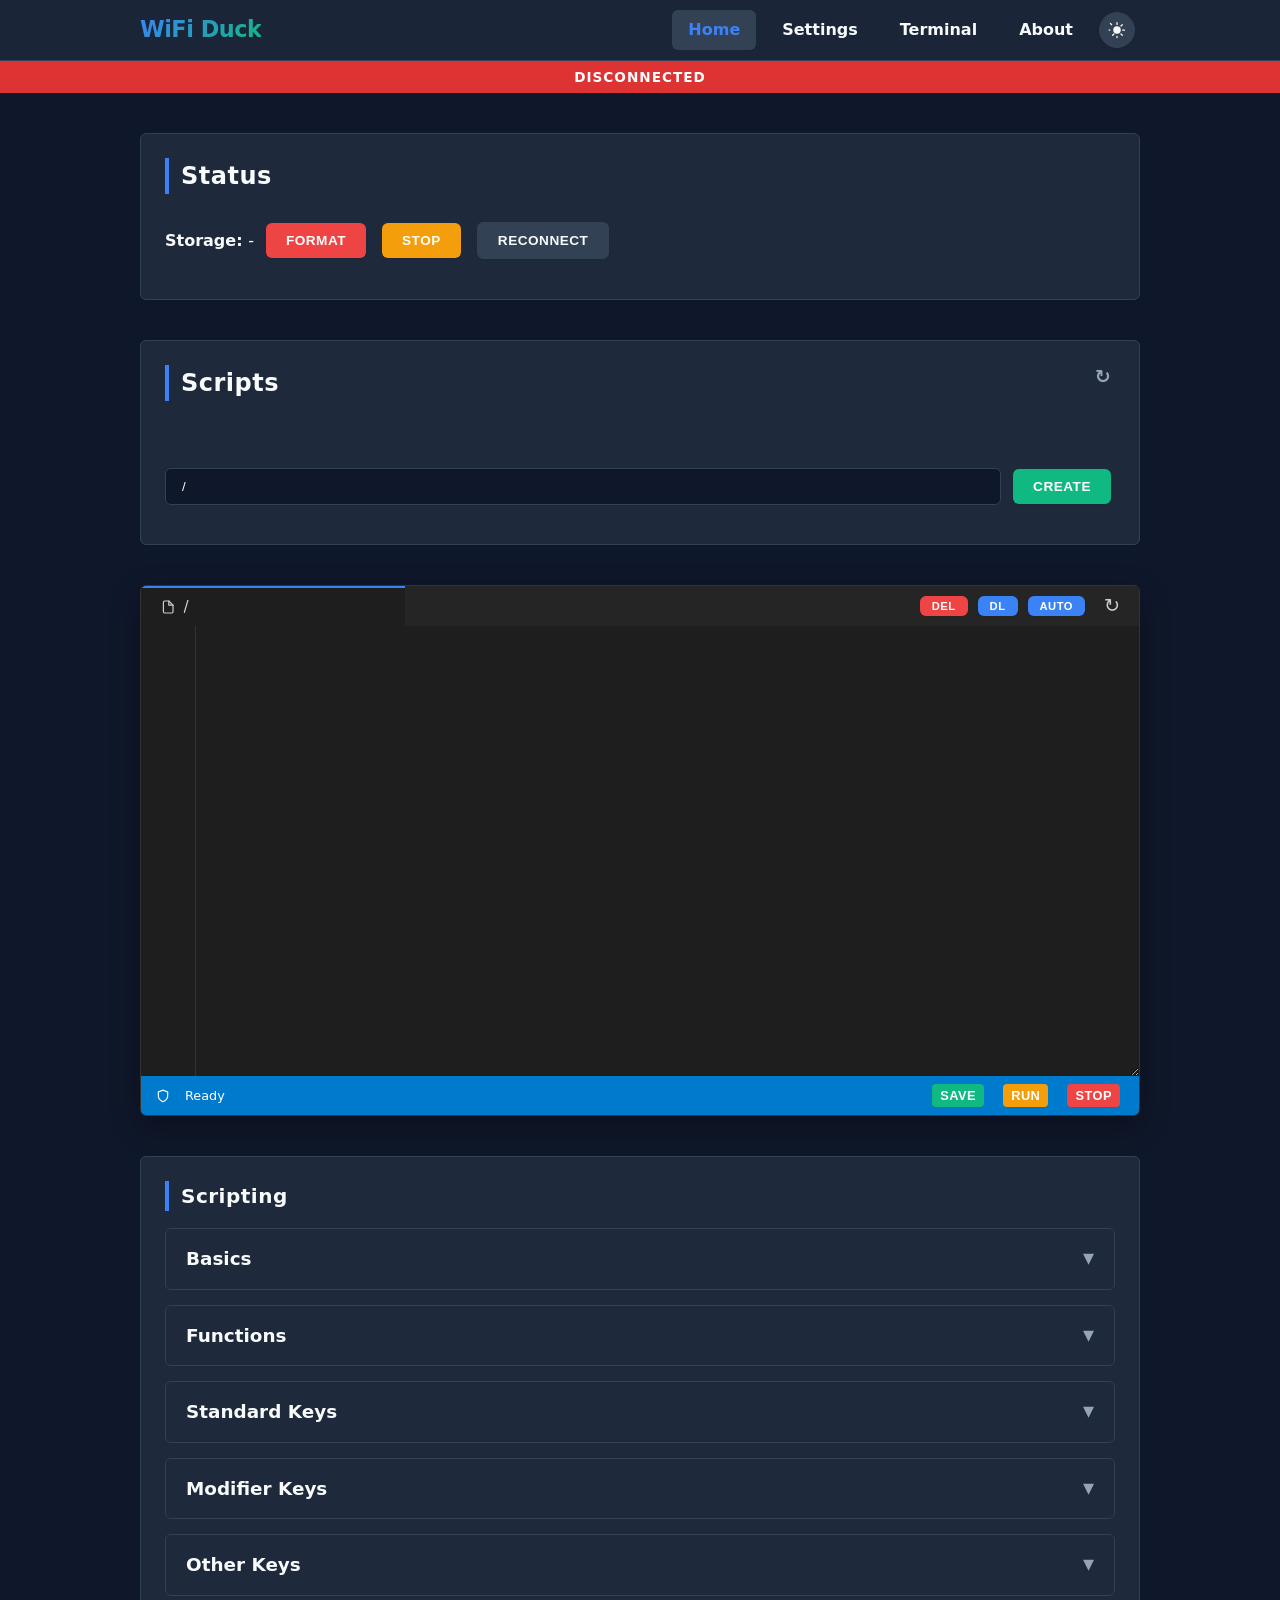
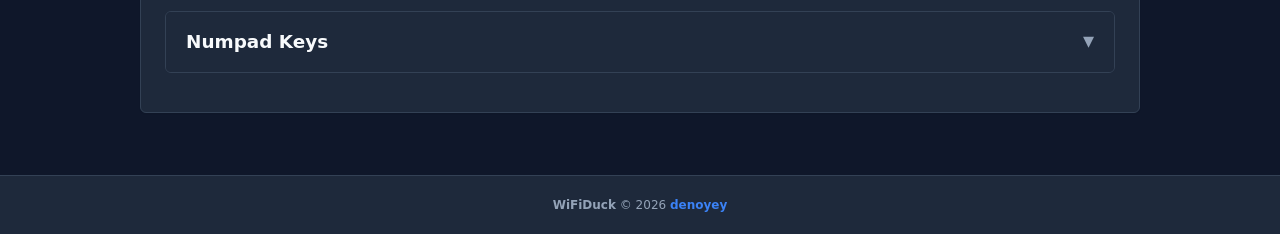
==== web/index.html @ fa15bf4c "first commi" ====
<!DOCTYPE html>
<html>
    <head>
        <meta charset="UTF-8">
        <meta name="viewport" content="width=device-width, initial-scale=0.8, minimal-ui">
        <meta name="theme-color" content="#36393E">

        <meta name="description" content="WiFi Duck">
        <title>WiFi Duck</title>

        <link rel="stylesheet" type="text/css" href="style.css">
        <script src="script.js"></script>
        <script src="index.js"></script>
    </head>
    <body>
        <main>
            <section>
                <h1>Status</h1>
                <div class="row">
                    <p>
                        <b>Storage:
                        </b>
                        <span id="freeMemory">-</span>
                    </p>
                    <button class="danger" id="format">format</button>
                    <button class="warn" id="stop">stop</button>
                    <button class="white" id="reconnect">reconnect</button>
                </div>
            </section>
            <section>
                <h1>Scripts
                    <a class="reload" id="scriptsReload">&#x21bb;</a>
                </h1>
                <div class="table-wrapper">
                    <table class="table" id="scriptTable"></table>
                </div>
                <div class="row">
                    <input placeholder="Filename /<name>" type="text" class="smooth" value="/" id="newFile"/>
                    <button class="success" onclick="app.createFile(app.getNewFilename())">create</button>
                </div>
            </section>
            <section class="editor-section">
                <div class="vscode-window">
                    <div class="vscode-tabs">
                        <div class="vscode-tab active">
                            <svg width="16" height="16" viewbox="0 0 24 24" fill="none" stroke="currentColor" stroke-width="2" stroke-linecap="round" stroke-linejoin="round">
                                <path d="M13 2H6a2 2 0 0 0-2 2v16a2 2 0 0 0 2 2h12a2 2 0 0 0 2-2V9z"></path>
                                <polyline points="13 2 13 9 20 9"></polyline>
                            </svg>
                            <input placeholder="/<name>" type="text" class="vscode-filename" value="/" id="editorFile">
                        </div>
                        <div class="vscode-toolbar">
                            <button class="pill-btn danger" id="editorDelete" title="Delete">Del</button>
                            <button class="pill-btn primary" id="editorDownload" title="Download">DL</button>
                            <button class="pill-btn primary" id="editorAutorun" title="Autorun">Auto</button>
                            <a class="reload" id="editorReload" title="Reload">&#x21bb;</a>
                        </div>
                    </div>
                    <div class="vscode-editor-container">
                        <div class="vscode-gutter"></div>
                        <textarea id="editor" spellcheck="false"></textarea>
                    </div>
                    <div class="vscode-statusbar">
                        <div class="statusbar-left">
                            <svg width="14" height="14" viewbox="0 0 24 24" fill="none" stroke="currentColor" stroke-width="2">
                                <path d="M12 22s8-4 8-10V5l-8-3-8 3v7c0 6 8 10 8 10z"></path>
                            </svg>
                            <span id="editorinfo">Ready</span>
                        </div>
                        <div class="statusbar-right">
                            <button class="vscode-btn success" id="editorSave">Save</button>
                            <button class="vscode-btn warn" id="editorRun">Run</button>
                            <button class="vscode-btn danger" id="editorStop">Stop</button>
                        </div>
                    </div>
                </div>
            </section>
            <section
                class="card">
                <!--<h1>Documentation</h1>-->
                <h2>Scripting</h2>
                <details class="doc-accordion">
                    <summary>Basics</summary>
                    <div class="doc-content">
                        <p>
                            Keys are separated by a single space.<br>
                            Everything written in a single line gets pressed and released at the same time.<br>
                            To write text, use the STRING function.
                        </p>
                        <div class="table-wrapper">
                            <table>
                                <thead>
                                    <tr>
                                        <th>Example</th>
                                        <th>Explanation</th>
                                    </tr>
                                </thead>
                                <tbody>
                                    <tr>
                                        <td>WINDOWS
                                            <br>
                                            r
                                        </td>
                                        <td>Type the Windows key and then the r key</td>
                                    </tr>
                                    <tr>
                                        <td>WINDOWS r</td>
                                        <td>Press the Windows key and the r key simultaneously</td>
                                    </tr>
                                    <tr>
                                        <td>STRING WINDOWS r</td>
                                        <td>Write WINDOWS r</td>
                                    </tr>
                                </tbody>
                            </table>
                        </div>
                    </div>
                </details>
                <details class="doc-accordion">
                    <summary>Functions</summary>
                    <div class="doc-content">
                        <div class="table-wrapper">
                            <table id="ducky-functions-table">
                                <thead>
                                    <tr>
                                        <th>Command</th>
                                        <th>Example</th>
                                        <th>Description</th>
                                    </tr>
                                </thead>
                                <tbody>
                                    <tr>
                                        <td>
                                            <code>REM</code>
                                        </td>
                                        <td>
                                            <code>REM Hello World!</code>
                                        </td>
                                        <td>Comment</td>
                                    </tr>
                                    <tr>
                                        <td>
                                            <code>DEFAULTDELAY</code>
                                            or
                                            <code>DEFAULT_DELAY</code>
                                        </td>
                                        <td>
                                            <code>DEFAULTDELAY 200</code>
                                        </td>
                                        <td>Time in ms between every command</td>
                                    </tr>
                                    <tr>
                                        <td>
                                            <code>DELAY</code>
                                        </td>
                                        <td>
                                            <code>DELAY 1000</code>
                                        </td>
                                        <td>Delay in ms</td>
                                    </tr>
                                    <tr>
                                        <td>
                                            <code>STRING</code>
                                        </td>
                                        <td>
                                            <code>STRING Hello World!</code>
                                        </td>
                                        <td>Types the following string</td>
                                    </tr>
                                    <tr>
                                        <td>
                                            <code>REPEAT</code>
                                            or
                                            <code>REPLAY</code>
                                        </td>
                                        <td>
                                            <code>REPEAT 3</code>
                                        </td>
                                        <td>Repeats the last command n times</td>
                                    </tr>
                                    <tr>
                                        <td>
                                            <code>LOCALE</code>
                                        </td>
                                        <td>
                                            <code>LOCALE DE</code>
                                        </td>
                                        <td>Sets the keyboard layout. Available:
                                            <code>DE</code>,
                                            <code>GB</code>,
                                            <code>US</code>,
                                            <code>ES</code>,
                                            <code>FR</code>,
                                            <code>DK</code>,
                                            <code>RU</code>,
                                            <code>BE</code>,
                                            <code>PT</code>,
                                            <code>IT</code>,
                                            <code>SK</code>,
                                            <code>CZ</code>,
                                            <code>SI</code>,
                                            <code>BG</code>,
                                            <code>CA-FR</code>,
                                            <code>CH-DE</code>,
                                            <code>CH-FR</code>,
                                            <code>HU</code>
                                        </td>
                                    </tr>
                                    <tr>
                                        <td>
                                            <code>KEYCODE</code>
                                        </td>
                                        <td>
                                            <code>KEYCODE 0x02 0x04</code>
                                        </td>
                                        <td>Types a specific key code (modifier, key1[, ..., key6]) in decimal or hexadecimal</td>
                                    </tr>
                                    <tr>
                                        <td>
                                            <code>LED</code>
                                        </td>
                                        <td>
                                            <code>LED 40 20 10</code>
                                        </td>
                                        <td>Changes the color of the LED in decimal RGB values (0-255)</td>
                                    </tr>
                                </tbody>
                            </table>
                        </div>
                    </div>
                </details>
                <details class="doc-accordion">
                    <summary>Standard Keys</summary>
                    <div class="doc-content">
                        <div class="table-wrapper">
                            <table>
                                <thead>
                                    <tr>
                                        <th>Key</th>
                                    </tr>
                                </thead>
                                <tbody>
                                    <tr>
                                        <td>
                                            <code>a</code>
                                            -
                                            <code>z</code>
                                        </td>
                                    </tr>
                                    <tr>
                                        <td>
                                            <code>A</code>
                                            -
                                            <code>Z</code>
                                        </td>
                                    </tr>
                                    <tr>
                                        <td>
                                            <code>0</code>
                                            -
                                            <code>9</code>
                                        </td>
                                    </tr>
                                    <tr>
                                        <td>
                                            <code>F1</code>
                                            -
                                            <code>F12</code>
                                        </td>
                                    </tr>
                                </tbody>
                            </table>
                        </div>
                    </div>
                </details>
                <details class="doc-accordion">
                    <summary>Modifier Keys</summary>
                    <div class="doc-content">
                        <div class="table-wrapper">
                            <table>
                                <thead>
                                    <tr>
                                        <th>Key</th>
                                    </tr>
                                </thead>
                                <tbody>
                                    <tr>
                                        <td>
                                            <code>CTRL</code>
                                            or
                                            <code>CONTROL</code>
                                        </td>
                                    </tr>
                                    <tr>
                                        <td>
                                            <code>SHIFT</code>
                                        </td>
                                    </tr>
                                    <tr>
                                        <td>
                                            <code>ALT</code>
                                        </td>
                                    </tr>
                                    <tr>
                                        <td>
                                            <code>WINDOWS</code>
                                            or
                                            <code>GUI</code>
                                        </td>
                                    </tr>
                                </tbody>
                            </table>
                        </div>
                    </div>
                </details>
                <details class="doc-accordion">
                    <summary>Other Keys</summary>
                    <div class="doc-content">
                        <div class="table-wrapper">
                            <table>
                                <thead>
                                    <tr>
                                        <th>Key</th>
                                    </tr>
                                </thead>
                                <tbody>
                                    <tr>
                                        <td>
                                            <code>ENTER</code>
                                        </td>
                                    </tr>
                                    <tr>
                                        <td>
                                            <code>MENU</code>
                                            or
                                            <code>APP</code>
                                        </td>
                                    </tr>
                                    <tr>
                                        <td>
                                            <code>DELETE</code>
                                        </td>
                                    </tr>
                                    <tr>
                                        <td>
                                            <code>HOME</code>
                                        </td>
                                    </tr>
                                    <tr>
                                        <td>
                                            <code>INSERT</code>
                                        </td>
                                    </tr>
                                    <tr>
                                        <td>
                                            <code>PAGEUP</code>
                                        </td>
                                    </tr>
                                    <tr>
                                        <td>
                                            <code>PAGEDOWN</code>
                                        </td>
                                    </tr>
                                    <tr>
                                        <td>
                                            <code>UP</code>
                                            or
                                            <code>UPARROW</code>
                                        </td>
                                    </tr>
                                    <tr>
                                        <td>
                                            <code>DOWN</code>
                                            or
                                            <code>DOWNARROW</code>
                                        </td>
                                    </tr>
                                    <tr>
                                        <td>
                                            <code>LEFT</code>
                                            or
                                            <code>LEFTARROW</code>
                                        </td>
                                    </tr>
                                    <tr>
                                        <td>
                                            <code>RIGHT</code>
                                            or
                                            <code>RIGHTARROW</code>
                                        </td>
                                    </tr>
                                    <tr>
                                        <td>
                                            <code>TAB</code>
                                        </td>
                                    </tr>
                                    <tr>
                                        <td>
                                            <code>END</code>
                                        </td>
                                    </tr>
                                    <tr>
                                        <td>
                                            <code>ESC</code>
                                            or
                                            <code>ESCAPE</code>
                                        </td>
                                    </tr>
                                    <tr>
                                        <td>
                                            <code>SPACE</code>
                                        </td>
                                    </tr>
                                    <tr>
                                        <td>
                                            <code>PAUSE or BREAK</code>
                                        </td>
                                    </tr>
                                    <tr>
                                        <td>
                                            <code>CAPSLOCK</code>
                                        </td>
                                    </tr>
                                    <tr>
                                        <td>
                                            <code>NUMLOCK</code>
                                        </td>
                                    </tr>
                                    <tr>
                                        <td>
                                            <code>PRINTSCREEN</code>
                                        </td>
                                    </tr>
                                    <tr>
                                        <td>
                                            <code>SCROLLLOCK</code>
                                        </td>
                                    </tr>
                                </tbody>
                            </table>
                        </div>
                    </div>
                </details>
                <details class="doc-accordion">
                    <summary>Numpad Keys</summary>
                    <div class="doc-content">
                        <div class="table-wrapper">
                            <table>
                                <thead>
                                    <tr>
                                        <th>Key</th>
                                    </tr>
                                </thead>
                                <tbody>
                                    <tr>
                                        <td>
                                            <code>NUM_0</code>
                                            -
                                            <code>NUM_9</code>
                                        </td>
                                    </tr>
                                    <tr>
                                        <td>
                                            <code>NUM_ASTERIX</code>
                                        </td>
                                    </tr>
                                    <tr>
                                        <td>
                                            <code>NUM_ENTER</code>
                                        </td>
                                    </tr>
                                    <tr>
                                        <td>
                                            <code>NUM_MINUS</code>
                                        </td>
                                    </tr>
                                    <tr>
                                        <td>
                                            <code>NUM_DOT</code>
                                        </td>
                                    </tr>
                                    <tr>
                                        <td>
                                            <code>NUM_PLUS</code>
                                        </td>
                                    </tr>
                                </tbody>
                            </table>
                        </div>
                    </div>
                </details>
            </section>
        </main>
    </body>
</html>
---- web/style.css ----
:root {
  /* Light Theme (Default fallback, but we will set dark as default via JS or default data-theme) */
  --bg-color: #f8fafc;
  --panel-bg: #ffffff;
  --text-main: #1e293b;
  --text-muted: #64748b;
  --border-color: #e2e8f0;
  --nav-bg: rgba(255, 255, 255, 0.85);
  
  --primary: #3b82f6;
  --primary-hover: #2563eb;
  --success: #10b981;
  --success-hover: #059669;
  --danger: #ef4444;
  --danger-hover: #dc2626;
  --warn: #f59e0b;
  --warn-hover: #d97706;
  --white-btn: #f1f5f9;
  --white-btn-hover: #e2e8f0;
  --white-btn-text: #1e293b;
  
  --code-bg: #e2e8f0;
  --code-text: #0f172a;
}

[data-theme="dark"] {
  /* Dark Theme (Default) */
  --bg-color: #0f172a; /* deep slate */
  --panel-bg: #1e293b;
  --text-main: #f8fafc;
  --text-muted: #94a3b8;
  --border-color: #334155;
  --nav-bg: rgba(30, 41, 59, 0.85);

  --primary: #3b82f6;
  --primary-hover: #60a5fa;
  --success: #10b981;
  --success-hover: #34d399;
  --danger: #ef4444;
  --danger-hover: #f87171;
  --warn: #f59e0b;
  --warn-hover: #fbbf24;
  --white-btn: #334155;
  --white-btn-hover: #475569;
  --white-btn-text: #f8fafc;
  
  --code-bg: #334155;
  --code-text: #60a5fa;
}

body {
  background: var(--bg-color);
  color: var(--text-main);
  margin: 0;
  font-family: system-ui, -apple-system, BlinkMacSystemFont, "Segoe UI", Roboto, "Helvetica Neue", sans-serif;
  line-height: 1.5;
  transition: background-color 0.3s ease, color 0.3s ease;
  overflow-x: hidden;
  display: flex;
  flex-direction: column;
  min-height: 100vh;
}

main {
  flex: 1;
  width: 90vw;
  max-width: 1000px;
  margin-left: auto;
  margin-right: auto;
  padding-bottom: 2rem;
}

section {
  margin-top: 40px;
  background: var(--panel-bg);
  padding: 24px;
  border-radius: 6px; /* rounded-md */
  box-shadow: 0 1px 2px 0 rgba(0,0,0,0.05); /* shadow-sm */
  border: 1px solid var(--border-color);
  transition: all 0.3s ease;
}

/* Footer */
footer {
  margin-top: 30px;
  padding: 20px;
  background: var(--panel-bg);
  border-top: 1px solid var(--border-color);
  color: var(--text-muted);
  font-size: 0.75rem;
  text-align: center;
}

.footer-content {
  display: flex;
  flex-direction: column;
  align-items: center;
  gap: 20px;
  max-width: 1000px;
  margin: 0 auto;
}

.footer-link {
  display: inline-flex;
  align-items: center;
  gap: 8px;
  padding: 10px 24px;
  background: var(--bg-color);
  border: 1px solid var(--border-color);
  border-radius: 6px;
  color: var(--text-main);
  text-decoration: none;
  font-weight: 600;
  transition: all 0.3s cubic-bezier(0.4, 0, 0.2, 1);
}

.footer-link:hover {
  background: var(--primary);
  color: #fff;
  border-color: var(--primary);
  transform: translateY(-3px);
  box-shadow: 0 4px 15px rgba(59, 130, 246, 0.35);
}

.footer-bottom {
  display: flex;
  flex-direction: column;
  align-items: center;
  gap: 12px;
}

.footer-copy {
  color: var(--text-muted);
}

.author-link {
  color: var(--primary);
  text-decoration: none;
  font-weight: 600;
  transition: color 0.2s;
}

.author-link:hover {
  text-decoration: underline;
  color: var(--primary-hover);
}

.version-badge {
  display: inline-block;
  padding: 4px 12px;
  background: var(--bg-color);
  border-radius: 6px;
  font-size: 0.75rem;
  font-weight: 700;
  color: var(--primary);
  letter-spacing: 1px;
  border: 1px solid var(--border-color);
}
.version-badge:empty {
  display: none;
}

h1, h2, h3 {
  color: var(--text-main);
  font-weight: 600;
  margin-top: 0;
  border-left: 4px solid var(--primary);
  padding-left: 12px;
  letter-spacing: 0.5px;
}

h1 {
  font-size: 1.5rem;
  margin-bottom: 1.5rem;
}
h2 {
  font-size: 1.25rem;
}
h3 {
  font-size: 1.1rem;
}

p {
  margin: 0.5em 0;
  color: var(--text-main);
}

/* Navigation bar */
nav {
  display: block;
  background: var(--nav-bg);
  font-weight: 600;
  position: -webkit-sticky;
  position: sticky;
  top: 0;
  z-index: 100;
  border-bottom: 1px solid var(--border-color);
}

nav::before {
  content: "";
  position: absolute;
  top: 0; left: 0; right: 0; bottom: 0;
  backdrop-filter: blur(10px);
  -webkit-backdrop-filter: blur(10px);
  z-index: -1;
  pointer-events: none;
}

.nav-container {
  width: 90vw;
  max-width: 1000px;
  margin: 0 auto;
  display: flex;
  align-items: center;
  justify-content: space-between;
  min-height: 60px;
}

.nav-brand {
  font-size: 1.4rem;
  font-weight: 800;
  text-decoration: none;
  background: linear-gradient(135deg, var(--primary) 0%, #10b981 100%);
  -webkit-background-clip: text;
  background-clip: text;
  -webkit-text-fill-color: transparent;
  letter-spacing: -0.5px;
  transition: opacity 0.2s;
}
.nav-brand:hover {
  opacity: 0.8;
}

.hamburger {
  display: none;
  background: none;
  border: none;
  color: var(--text-main);
  cursor: pointer;
  padding: 8px;
}

.menu-overlay {
  display: none;
}

.mobile-close {
  display: none;
}

.menu {
  list-style-type: none;
  margin: 0;
  padding: 0;
  display: flex;
  align-items: center;
}

.menu li {
  margin: 0 5px;
}

.menu a {
  padding: 0.5em 1em;
  border-radius: 6px;
  color: var(--text-main);
  text-decoration: none;
  transition: background-color 0.2s;
  display: inline-block;
  cursor: pointer;
}

.menu a:hover {
  background: var(--white-btn);
  text-decoration: none;
}

.menu a.active {
  color: var(--primary);
  background: var(--white-btn);
}

.theme-toggle {
  background: var(--white-btn);
  border: 1px solid var(--border-color);
  display: flex;
  align-items: center;
  justify-content: center;
  box-shadow: 0 1px 3px rgba(0,0,0,0.05);
  margin: 0;
  width: 36px;
  height: 36px;
  padding: 0;
  border-radius: 50%;
  cursor: pointer;
  color: var(--text-main);
  transition: transform 0.2s cubic-bezier(0.4, 0, 0.2, 1), background-color 0.2s, box-shadow 0.2s;
}

.theme-toggle:hover {
  background: var(--border-color);
  transform: scale(1.05);
  box-shadow: 0 2px 6px rgba(0,0,0,0.1);
}

.theme-toggle:active {
  transform: scale(0.95);
}

.theme-toggle svg {
  width: 20px;
  height: 20px;
  fill: currentColor;
}

.theme-text {
  display: none;
}

/* Mobile responsive menu */
@media (max-width: 767px) {
  .hamburger {
    display: block;
  }
  
  .menu-overlay {
    display: block;
    position: fixed;
    top: 0;
    left: 0;
    width: 100%;
    height: 100%;
    background: rgba(0,0,0,0.4);
    opacity: 0;
    pointer-events: none;
    transition: opacity 0.3s ease;
    z-index: 999;
  }
  .menu-overlay.open {
    opacity: 1;
    pointer-events: auto;
  }
  
  .menu {
    position: fixed;
    top: 0;
    right: 0;
    transform: translateX(100%);
    width: 280px;
    height: 100vh;
    background: var(--panel-bg);
    border-left: 1px solid var(--border-color);
    flex-direction: column;
    align-items: stretch;
    padding: 30px 20px;
    box-sizing: border-box;
    box-shadow: -10px 0 30px rgba(0,0,0,0.15);
    transition: transform 0.4s cubic-bezier(0.16, 1, 0.3, 1);
    z-index: 1000;
  }
  .menu.open {
    transform: translateX(0);
  }
  
  .menu li {
    margin: 5px 0;
    width: 100%;
    border-bottom: 1px solid rgba(128,128,128,0.1);
  }
  .menu li:last-child {
    border-bottom: none;
  }
  
  .menu a {
    display: block;
    width: 100%;
    box-sizing: border-box;
    text-align: left;
    padding: 15px 10px;
    font-size: 1.1rem;
    font-weight: 500;
    border-radius: 6px;
    transition: background 0.2s, padding-left 0.2s;
  }
  .menu a:hover {
    background: var(--white-btn);
    padding-left: 15px;
  }
  
  .theme-toggle {
    display: flex;
    width: 100%;
    height: auto;
    box-sizing: border-box;
    justify-content: flex-start;
    padding: 15px 10px;
    border-radius: 6px;
    font-size: 1.1rem;
    color: var(--text-main);
    background: transparent;
    border: none;
    box-shadow: none;
  }
  .theme-toggle:hover {
    background: var(--white-btn);
    box-shadow: none;
    transform: none;
  }
  
  .theme-text {
    display: inline-block;
    margin-left: 10px;
    font-weight: 500;
  }
  
  .mobile-close {
    display: block;
    text-align: right;
    margin-bottom: 30px;
    border-bottom: none !important;
  }
  .mobile-close button {
    background: var(--white-btn);
    width: 40px;
    height: 40px;
    border-radius: 50%;
    display: inline-flex;
    align-items: center;
    justify-content: center;
    border: none;
    color: var(--text-main);
    font-size: 1.5rem;
    cursor: pointer;
    line-height: 1;
    padding: 0;
    transition: transform 0.2s, background 0.2s;
  }
  .mobile-close button:hover {
    background: var(--danger);
    color: #fff;
    transform: rotate(90deg);
  }
}

code {
  background: var(--code-bg);
  color: var(--code-text);
  padding: 2px 6px;
  border-radius: 6px;
  font-family: ui-monospace, SFMono-Regular, Menlo, Monaco, Consolas, monospace;
  font-size: 0.9em;
}

.terminal {
  background: var(--code-bg);
  color: var(--success);
  height: 400px;
  border-radius: 6px;
  overflow-y: auto;
  padding: 16px;
  font-family: ui-monospace, SFMono-Regular, Menlo, Monaco, Consolas, monospace;
  box-shadow: inset 0 2px 4px 0 rgba(0,0,0,0.06);
  border: 1px solid var(--border-color);
  width: 100%;
  box-sizing: border-box;
}

/* Status text coloring */
.white { color: var(--text-main); }
.warn { color: var(--warn); }
.danger { color: var(--danger); }
.success { color: var(--success); }
.primary { color: var(--primary); }

.clickable { cursor: pointer; }

.reload {
  float: right;
  cursor: pointer;
  font-size: 1.2rem;
  color: var(--text-muted);
  transition: color 0.2s;
  width: 24px;
  height: 24px;
  display: flex;
  align-items: center;
  justify-content: center;
  transform-origin: center;
  text-decoration: none !important;
}

.reload:hover {
  color: var(--primary);
  text-decoration: none !important;
}

@keyframes spin-once {
  0% { transform: rotate(0deg); }
  100% { transform: rotate(360deg); }
}

.spin-anim {
  animation: spin-once 0.6s cubic-bezier(0.4, 0.0, 0.2, 1);
}

#status {
  text-align: center;
  text-transform: uppercase;
  font-weight: 600;
  letter-spacing: 1px;
  font-size: 0.85rem;
  padding: 6px;
  color: #fff;
  z-index: 99;
}

.debugger {
  font-family: ui-monospace, monospace;
  background: var(--code-bg);
  color: var(--code-text);
  border-radius: 6px;
  padding: 12px;
  margin-bottom: 8px;
  font-size: 0.9rem;
  border: 1px solid var(--border-color);
}

#editor-primary-buttons {
  display: flex;
  gap: 8px;
  justify-content: flex-end;
  margin-top: 10px;
}

/* Documentation Accordion */
.doc-accordion {
  background: var(--bg-color);
  border: 1px solid var(--border-color);
  border-radius: 6px;
  margin-bottom: 15px;
  overflow: hidden;
  transition: box-shadow 0.3s;
}

.doc-accordion:hover {
  box-shadow: 0 4px 12px rgba(0,0,0,0.1);
}

.doc-accordion summary {
  padding: 16px 20px;
  font-size: 1.15rem;
  font-weight: 600;
  cursor: pointer;
  list-style: none;
  display: flex;
  align-items: center;
  justify-content: space-between;
  background: var(--panel-bg);
  transition: background 0.2s;
  color: var(--text-main);
  outline: none;
}

.doc-accordion summary::-webkit-details-marker {
  display: none;
}

.doc-accordion summary::after {
  content: '▼';
  font-size: 0.9rem;
  color: var(--text-muted);
  transition: transform 0.3s cubic-bezier(0.4, 0, 0.2, 1);
}

.doc-accordion[open] summary::after {
  transform: rotate(-180deg);
}

.doc-accordion[open] summary {
  border-bottom: 1px solid var(--border-color);
  background: var(--bg-color);
}

.doc-content {
  padding: 20px;
  background: var(--panel-bg);
  animation: slideDown 0.3s cubic-bezier(0.4, 0, 0.2, 1);
}

.custom-scrollbar::-webkit-scrollbar {
  width: 8px;
  height: 8px;
}
.custom-scrollbar::-webkit-scrollbar-track {
  background: var(--bg-color);
  border-radius: 0 0 6px 0;
}
.custom-scrollbar::-webkit-scrollbar-thumb {
  background: var(--border-color);
  border-radius: 4px;
}
.custom-scrollbar::-webkit-scrollbar-thumb:hover {
  background: var(--primary);
}

@keyframes slideDown {
  from { opacity: 0; transform: translateY(-10px); }
  to { opacity: 1; transform: translateY(0); }
}

/* ERROR */
.hide { display: none; }
.show {
  display: block !important;
  animation: fadeIn 0.5s;
}

@keyframes fadeIn {
  from { opacity: 0; transform: translateY(-5px); }
  to { opacity: 1; transform: translateY(0); }
}

a {
  color: var(--primary);
  text-decoration: none;
  transition: color 0.2s;
}
a:hover {
  color: var(--primary-hover);
  text-decoration: underline;
}

/* Layout */
.row {
  display: flex;
  flex-wrap: wrap;
  gap: 8px;
  align-items: center;
  margin-bottom: 12px;
}

/* Tables */
.table-wrapper {
  overflow-x: auto;
  width: 100%;
  display: block;
}
table {
  width: 100%;
  border-collapse: separate;
  border-spacing: 0;
  margin-bottom: 1.5rem;
}

th, td {
  padding: 12px 16px;
  text-align: left;
  border-bottom: 1px solid var(--border-color);
}

/* Utilities */
.w-100 {
  width: 100%;
}
.fw-bold {
  font-weight: 600;
}
.text-muted {
  color: var(--text-muted);
}
.pill-btn {
  border-radius: 6px !important;
  font-size: 0.8rem !important;
  padding: 6px 16px !important;
  text-transform: uppercase;
  letter-spacing: 0.5px;
}

/* Settings Specific */
.settings-table {
  background: var(--bg-color);
  border-radius: 6px;
  overflow: hidden;
  border: 1px solid var(--border-color);
  margin-top: 15px;
  margin-bottom: 25px;
  box-shadow: inset 0 2px 4px rgba(0,0,0,0.05);
}
.settings-table table {
  margin: 0;
  border: none;
}
.settings-table td {
  padding: 16px 20px;
  border-bottom: 1px solid var(--border-color);
}
.settings-table tr:last-child td {
  border-bottom: none;
}
.settings-table td:last-child {
  text-align: right;
}

/* Hacker Terminal Specific */
.terminal {
  background-color: #0c0c0c !important;
  color: #10b981 !important; /* using our success green */
  font-family: 'Courier New', Courier, monospace !important;
  font-size: 0.9rem;
  padding: 20px;
  border-radius: 6px;
  border: 1px solid var(--border-color);
  box-shadow: inset 0 0 15px rgba(16, 185, 129, 0.1);
  min-height: 400px;
  max-height: 500px;
  overflow-y: auto;
  width: 100%;
  box-sizing: border-box;
  text-shadow: 0 0 4px rgba(16, 185, 129, 0.4);
  margin-top: 15px;
}

.terminal::-webkit-scrollbar {
  width: 8px;
}
.terminal::-webkit-scrollbar-track {
  background: #0c0c0c;
  border-radius: 0 6px 6px 0;
}
.terminal::-webkit-scrollbar-thumb {
  background: #10b981;
  border-radius: 6px;
}

/* Terminal Input */
#input {
  background-color: #0c0c0c !important;
  color: #10b981 !important;
  font-family: 'Courier New', Courier, monospace !important;
  border: 1px solid var(--border-color) !important;
  text-shadow: 0 0 4px rgba(16, 185, 129, 0.4);
  flex-grow: 1;
}
#input:focus {
  border-color: #10b981 !important;
  box-shadow: 0 0 8px rgba(16, 185, 129, 0.3) !important;
}

/* VSCode Editor Styles */
.editor-section {
  background: transparent !important;
  border: none !important;
  box-shadow: none !important;
  padding: 0 !important;
}
.vscode-window {
  background-color: #1e1e1e;
  border-radius: 6px;
  overflow: hidden;
  display: flex;
  flex-direction: column;
  box-shadow: 0 10px 30px rgba(0, 0, 0, 0.3);
  border: 1px solid #333;
  margin-top: 20px;
}
.vscode-tabs {
  background-color: #252526;
  display: flex;
  align-items: center;
  justify-content: space-between;
  padding-right: 15px;
  overflow-x: auto;
}
.vscode-tab {
  display: flex;
  align-items: center;
  background-color: #1e1e1e;
  padding: 10px 20px;
  color: #cccccc;
  font-size: 0.9rem;
  border-top: 2px solid var(--primary);
  gap: 8px;
  min-width: 150px;
}
.vscode-filename {
  background: transparent !important;
  border: none !important;
  color: #d4d4d4 !important;
  font-family: inherit !important;
  padding: 0 !important;
  font-size: 0.95rem !important;
  width: 100%;
  box-shadow: none !important;
}
.vscode-filename:focus {
  outline: none;
}
.vscode-toolbar {
  display: flex;
  align-items: center;
  gap: 10px;
  padding: 5px 0;
}
.vscode-toolbar .pill-btn {
  font-size: 0.7rem !important;
  padding: 4px 12px !important;
  margin: 0;
}
.vscode-toolbar .reload {
  color: #cccccc;
  cursor: pointer;
  font-size: 1.2rem;
  margin-left: 5px;
}
.vscode-editor-container {
  display: flex;
  position: relative;
  background-color: #1e1e1e;
}
.vscode-gutter {
  width: 45px;
  background-color: #1e1e1e;
  border-right: 1px solid #333;
  color: #858585;
  text-align: right;
  padding-right: 12px;
  padding-top: 15px;
  font-family: 'Consolas', 'Courier New', monospace;
  font-size: 0.9rem;
  user-select: none;
  /* Line numbers simulation */
  background-image: repeating-linear-gradient(#1e1e1e, #1e1e1e 22px);
}
#editor {
  flex-grow: 1;
  background-color: #1e1e1e !important;
  color: #9cdcfe !important; /* VSCode light blue for vars/text */
  font-family: 'Consolas', 'Courier New', monospace !important;
  font-size: 0.95rem;
  line-height: 22px; /* Important for alignment */
  padding: 15px;
  border: none !important;
  resize: vertical;
  min-height: 450px;
  box-shadow: none !important;
  outline: none;
  white-space: pre;
  overflow-wrap: normal;
  overflow-x: auto;
}
#editor:focus {
  box-shadow: none !important;
  border: none !important;
}
.vscode-statusbar {
  background-color: #007acc;
  color: #ffffff;
  display: flex;
  align-items: center;
  justify-content: space-between;
  padding: 4px 15px;
  font-size: 0.8rem;
}
.statusbar-left, .statusbar-right {
  display: flex;
  align-items: center;
  gap: 15px;
}
.vscode-btn {
  background: transparent;
  border: none;
  color: white;
  cursor: pointer;
  font-size: 0.8rem;
  font-weight: 600;
  display: flex;
  align-items: center;
  gap: 5px;
  padding: 4px 8px;
  border-radius: 4px;
  transition: background 0.2s;
  text-transform: uppercase;
  letter-spacing: 0.5px;
}
.vscode-btn:hover {
  background: rgba(255, 255, 255, 0.2);
}

/* File Input Styling */
input[type="file"] {
  padding: 10px;
  background: var(--bg-color);
  border: 2px dashed var(--border-color);
  border-radius: 6px;
  color: var(--text-main);
  cursor: pointer;
  transition: all 0.3s;
  width: 100%;
  box-sizing: border-box;
}
input[type="file"]:hover {
  border-color: var(--primary);
  background: var(--panel-bg);
}
input[type="file"]::file-selector-button {
  background: var(--primary);
  color: white;
  border: none;
  padding: 8px 16px;
  border-radius: 6px;
  margin-right: 16px;
  cursor: pointer;
  font-weight: 600;
  transition: all 0.3s;
}
input[type="file"]::file-selector-button:hover {
  background: var(--primary-hover);
  transform: translateY(-1px);
  box-shadow: 0 4px 12px rgba(59, 130, 246, 0.3);
}

th {
  font-weight: 600;
  color: var(--text-muted);
  text-transform: uppercase;
  font-size: 0.85rem;
  letter-spacing: 0.5px;
}

tbody tr {
  transition: background-color 0.2s;
}
tbody tr:hover {
  background-color: var(--bg-color);
}

/* Inputs and buttons */
textarea {
  color: var(--text-main);
  resize: vertical;
  width: 100%;
  height: 400px;
  padding: 16px;
  border: 1px solid var(--border-color);
  border-radius: 6px;
  background: var(--bg-color);
  font-family: ui-monospace, SFMono-Regular, Menlo, Monaco, Consolas, monospace;
  box-sizing: border-box;
  transition: border-color 0.2s;
  box-shadow: inset 0 1px 2px 0 rgba(0,0,0,0.05);
}

textarea:focus, input[type="text"]:focus {
  outline: none;
  border-color: var(--primary);
  box-shadow: 0 0 0 3px rgba(59, 130, 246, 0.2);
}

input[type="text"] {
  color: var(--text-main);
  background: var(--bg-color);
  border: 1px solid var(--border-color);
  padding: 10px 16px;
  border-radius: 6px;
  min-width: 200px;
  box-sizing: border-box;
  transition: all 0.2s;
  box-shadow: inset 0 1px 2px 0 rgba(0,0,0,0.05);
}

button {
  padding: 10px 20px;
  border: none;
  border-radius: 6px;
  font-weight: 600;
  text-transform: uppercase;
  letter-spacing: 0.5px;
  font-size: 0.85rem;
  margin: 4px 4px 4px 0;
  cursor: pointer;
  transition: all 0.2s;
  box-shadow: 0 1px 2px 0 rgba(0,0,0,0.05);
}
button:active {
  transform: scale(0.97);
}

button.primary { background: var(--primary); color: #fff; }
button.primary:hover { background: var(--primary-hover); }

button.success { background: var(--success); color: #fff; }
button.success:hover { background: var(--success-hover); }

button.danger { background: var(--danger); color: #fff; }
button.danger:hover { background: var(--danger-hover); }

button.warn { background: var(--warn); color: #fff; }
button.warn:hover { background: var(--warn-hover); }

button.white { background: var(--white-btn); color: var(--white-btn-text); border: 1px solid var(--border-color); }
button.white:hover { background: var(--white-btn-hover); }

.row {
  display: flex;
  flex-wrap: wrap;
  gap: 12px;
  margin-top: 16px;
  align-items: center;
}

.row > input {
  flex-grow: 1;
}

/* Grid system overrides */
.col-1, .col-2, .col-3, .col-4, .col-5, .col-6, .col-7, .col-8, .col-9, .col-10, .col-11, .col-12 {
  width: 100%;
}
@media only screen and (min-width: 768px) {
  .col-6 { width: calc(50% - 12px); }
  .row { flex-wrap: nowrap; }
}

@media only screen and (max-width: 768px) {
  /* Mobile Typography */
  h1 { font-size: 1.4rem; padding-left: 10px; border-left-width: 3px; margin-bottom: 15px; }
  h2 { font-size: 1.2rem; padding-left: 8px; border-left-width: 3px; }
  h3 { font-size: 1.1rem; padding-left: 8px; border-left-width: 3px; }

  /* Mobile responsive table */
  #ducky-functions-table table, #ducky-functions-table thead, #ducky-functions-table tbody, #ducky-functions-table th, #ducky-functions-table td, #ducky-functions-table tr {
    display: block;
  }
  #ducky-functions-table thead tr {
    position: absolute; top: -9999px; left: -9999px;
  }
  #ducky-functions-table tr {
    margin-bottom: 15px;
    background: var(--bg-color);
    border-radius: 6px;
    padding: 10px;
    border: 1px solid var(--border-color);
  }
  #ducky-functions-table td {
    border: none;
    position: relative;
    padding-left: 120px;
  }
  #ducky-functions-table td:before {
    position: absolute;
    top: 12px;
    left: 10px;
    width: 100px;
    font-weight: 600;
    color: var(--text-muted);
  }
  #ducky-functions-table td:nth-of-type(1):before { content: "Command"; }
  #ducky-functions-table td:nth-of-type(2):before { content: "Example"; }
  #ducky-functions-table td:nth-of-type(3):before { content: "Description"; }

  /* Compact UI for mobile */
  button {
    padding: 8px 12px;
    font-size: 0.75rem;
    margin: 2px 2px 2px 0;
  }
  
  input[type="text"] {
    padding: 8px 12px;
    font-size: 0.85rem;
    min-width: 100px;
  }
  
  .row {
    gap: 8px;
    margin-top: 10px;
    margin-bottom: 8px;
  }
  
  footer {
    font-size: 0.75rem;
  }
}

/* Custom Modal */
.modal-overlay {
  position: fixed;
  top: 0; left: 0; width: 100%; height: 100%;
  background: rgba(0, 0, 0, 0.6);
  display: flex;
  align-items: center;
  justify-content: center;
  z-index: 2000;
  opacity: 0;
  pointer-events: none;
  transition: opacity 0.2s ease;
}

.modal-overlay.modal-show {
  opacity: 1;
  pointer-events: auto;
}

.modal-box {
  background: var(--panel-bg);
  border: 1px solid var(--border-color);
  padding: 24px;
  width: 90%;
  max-width: 420px;
  border-radius: 6px;
  box-shadow: 0 1px 2px rgba(0,0,0,0.05), 0 10px 25px rgba(0,0,0,0.2);
  transform: translateY(-20px);
  transition: transform 0.2s cubic-bezier(0.4, 0, 0.2, 1);
}

.modal-overlay.modal-show .modal-box {
  transform: translateY(0);
}

.modal-box p {
  margin-top: 0;
  margin-bottom: 20px;
  color: var(--text-main);
  font-size: 1.05rem;
  line-height: 1.5;
}

.modal-box input {
  width: 100%;
  box-sizing: border-box;
  margin-bottom: 24px;
  padding: 12px;
  border-radius: 6px;
  border: 1px solid var(--border-color);
  background: var(--bg-color);
  color: var(--text-main);
  font-family: inherit;
  font-size: 1rem;
}

.modal-box input:focus {
  border-color: var(--primary);
  outline: none;
  box-shadow: 0 0 0 3px rgba(59, 130, 246, 0.2);
}

.modal-buttons {
  display: flex;
  justify-content: flex-end;
  gap: 12px;
}

.modal-buttons button {
  padding: 10px 20px;
  border-radius: 6px;
  border: none;
  cursor: pointer;
  font-weight: 600;
  font-size: 0.95rem;
  transition: opacity 0.2s, background 0.2s, transform 0.2s;
  box-shadow: 0 1px 2px rgba(0,0,0,0.05);
}

.modal-buttons button:active {
  transform: scale(0.97);
}

.modal-buttons button.primary {
  background: var(--primary);
  color: #fff;
}
.modal-buttons button.primary:hover {
  background: var(--primary-hover);
}

.modal-buttons button.white {
  background: var(--white-btn);
  color: var(--text-main);
}
.modal-buttons button.white:hover {
  background: var(--white-btn-hover);
}
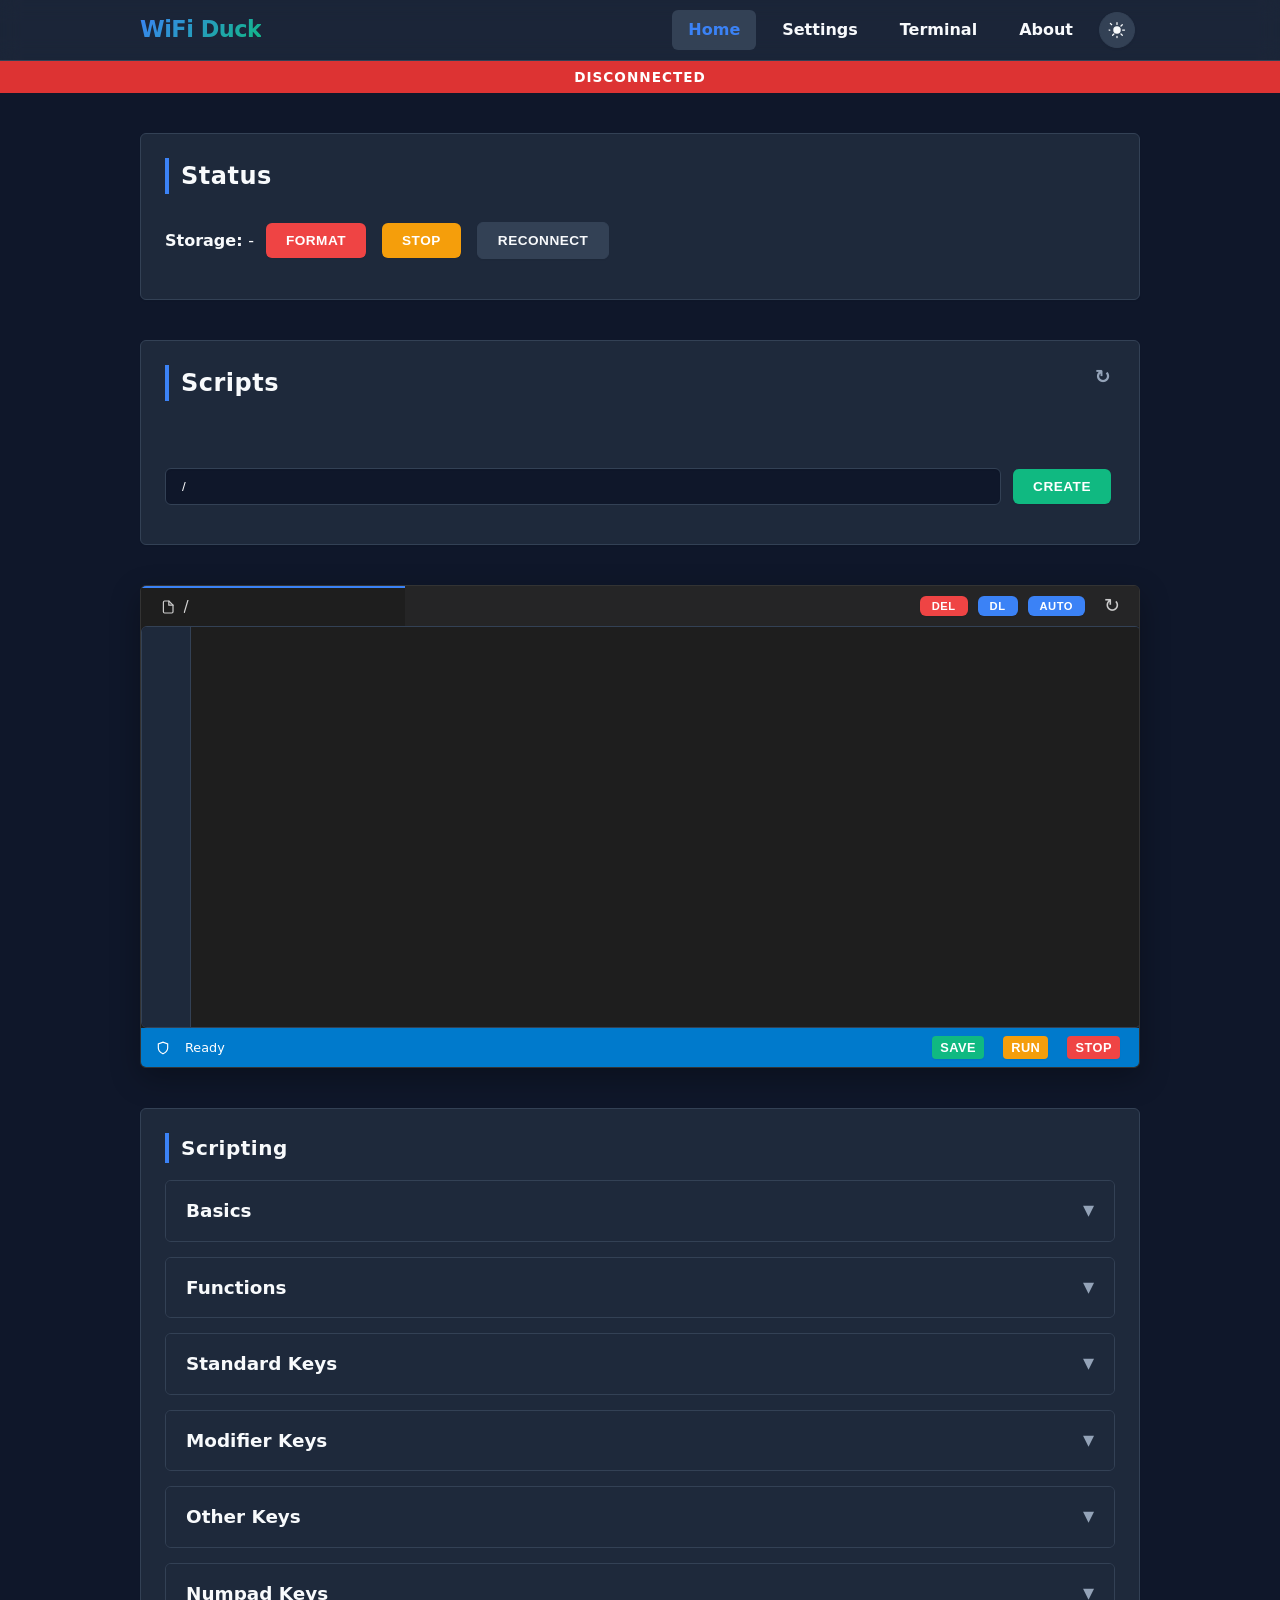
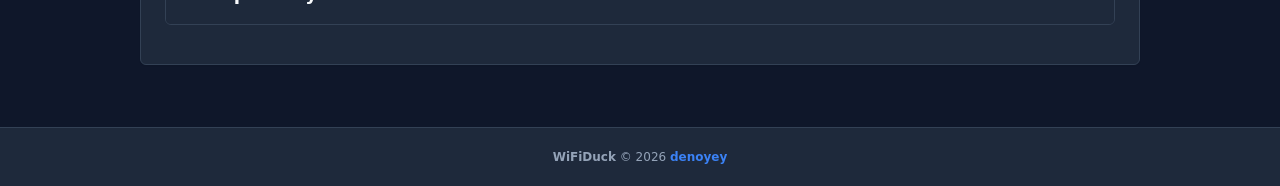
==== commit 7f4b12dc: "ADD: fix bug" ====
--- a/web/index.html
+++ b/web/index.html
@@ -57,8 +57,11 @@
                         </div>
                     </div>
                     <div class="vscode-editor-container">
-                        <div class="vscode-gutter"></div>
-                        <textarea id="editor" spellcheck="false"></textarea>
+                        <div class="vscode-gutter" id="editor-gutter"></div>
+                        <div class="editor-wrapper">
+                            <div class="syntax-overlay" id="editor-overlay" aria-hidden="true"></div>
+                            <textarea id="editor" spellcheck="false"></textarea>
+                        </div>
                     </div>
                     <div class="vscode-statusbar">
                         <div class="statusbar-left">
--- a/web/style.css
+++ b/web/style.css
@@ -936,20 +936,83 @@
 }
 
 /* Inputs and buttons */
-textarea {
-  color: var(--text-main);
-  resize: vertical;
+/* Syntax Highlighting Container */
+.vscode-editor-container {
+  position: relative;
   width: 100%;
   height: 400px;
+  background: var(--bg-color);
+  border: 1px solid var(--border-color);
+  border-radius: 6px;
+  overflow: hidden;
+  box-shadow: inset 0 1px 2px 0 rgba(0,0,0,0.05);
+  transition: border-color 0.2s;
+  display: flex;
+}
+
+.vscode-editor-container:focus-within {
+  border-color: var(--primary);
+  box-shadow: 0 0 0 3px rgba(59, 130, 246, 0.2);
+}
+
+.vscode-gutter {
+  width: 40px;
+  background: var(--panel-bg);
+  border-right: 1px solid var(--border-color);
+  color: var(--text-muted);
+  text-align: right;
+  padding: 16px 8px 16px 0;
+  font-family: ui-monospace, SFMono-Regular, Menlo, Monaco, Consolas, monospace;
+  font-size: 0.9rem;
+  line-height: 1.5;
+  user-select: none;
+  overflow: hidden;
+  z-index: 3;
+}
+
+.editor-wrapper {
+  position: relative;
+  flex-grow: 1;
+  height: 100%;
+}
+
+textarea#editor, .syntax-overlay {
+  position: absolute;
+  top: 0; left: 0;
+  width: 100%; height: 100%;
   padding: 16px;
-  border: 1px solid var(--border-color);
-  border-radius: 6px;
-  background: var(--bg-color);
+  margin: 0;
+  border: none;
   font-family: ui-monospace, SFMono-Regular, Menlo, Monaco, Consolas, monospace;
+  font-size: 0.9rem;
+  line-height: 1.5;
+  white-space: pre-wrap;
+  word-wrap: break-word;
   box-sizing: border-box;
-  transition: border-color 0.2s;
-  box-shadow: inset 0 1px 2px 0 rgba(0,0,0,0.05);
-}
+  background: transparent;
+}
+
+textarea#editor {
+  color: transparent;
+  caret-color: var(--text-main);
+  z-index: 2;
+  resize: none;
+  outline: none;
+}
+
+.syntax-overlay {
+  color: var(--text-main);
+  z-index: 1;
+  pointer-events: none;
+  overflow: hidden;
+}
+
+/* Syntax Colors (Dracula Theme inspired) */
+.hl-keyword { color: #ff79c6; font-weight: 600; }
+.hl-string { color: #f1fa8c; }
+.hl-comment { color: #6272a4; font-style: italic; }
+.hl-value { color: #bd93f9; }
+.hl-modifier { color: #8be9fd; font-weight: 600; }
 
 textarea:focus, input[type="text"]:focus {
   outline: none;
@@ -1181,3 +1244,46 @@
 .modal-buttons button.white:hover {
   background: var(--white-btn-hover);
 }
+
+/* --- Folder Visuals for Script List --- */
+.folder-header {
+  cursor: pointer;
+  background-color: var(--card-bg);
+  transition: background-color 0.2s ease;
+}
+
+.folder-header:hover {
+  background-color: var(--white-btn-hover);
+}
+
+.folder-header td {
+  padding-top: 15px;
+  padding-bottom: 15px;
+  border-bottom: 2px solid var(--border-color);
+}
+
+.folder-icon {
+  display: inline-block;
+  margin-right: 8px;
+  font-size: 0.8rem;
+  color: var(--text-muted);
+}
+
+.folder-header strong {
+  font-size: 1.05rem;
+  color: var(--text-main);
+  text-transform: capitalize;
+}
+
+.folder-file-row td.indented {
+  padding-left: 40px;
+  position: relative;
+}
+
+.folder-file-row td.indented::before {
+  content: "↳";
+  position: absolute;
+  left: 20px;
+  color: var(--text-muted);
+  opacity: 0.5;
+}
